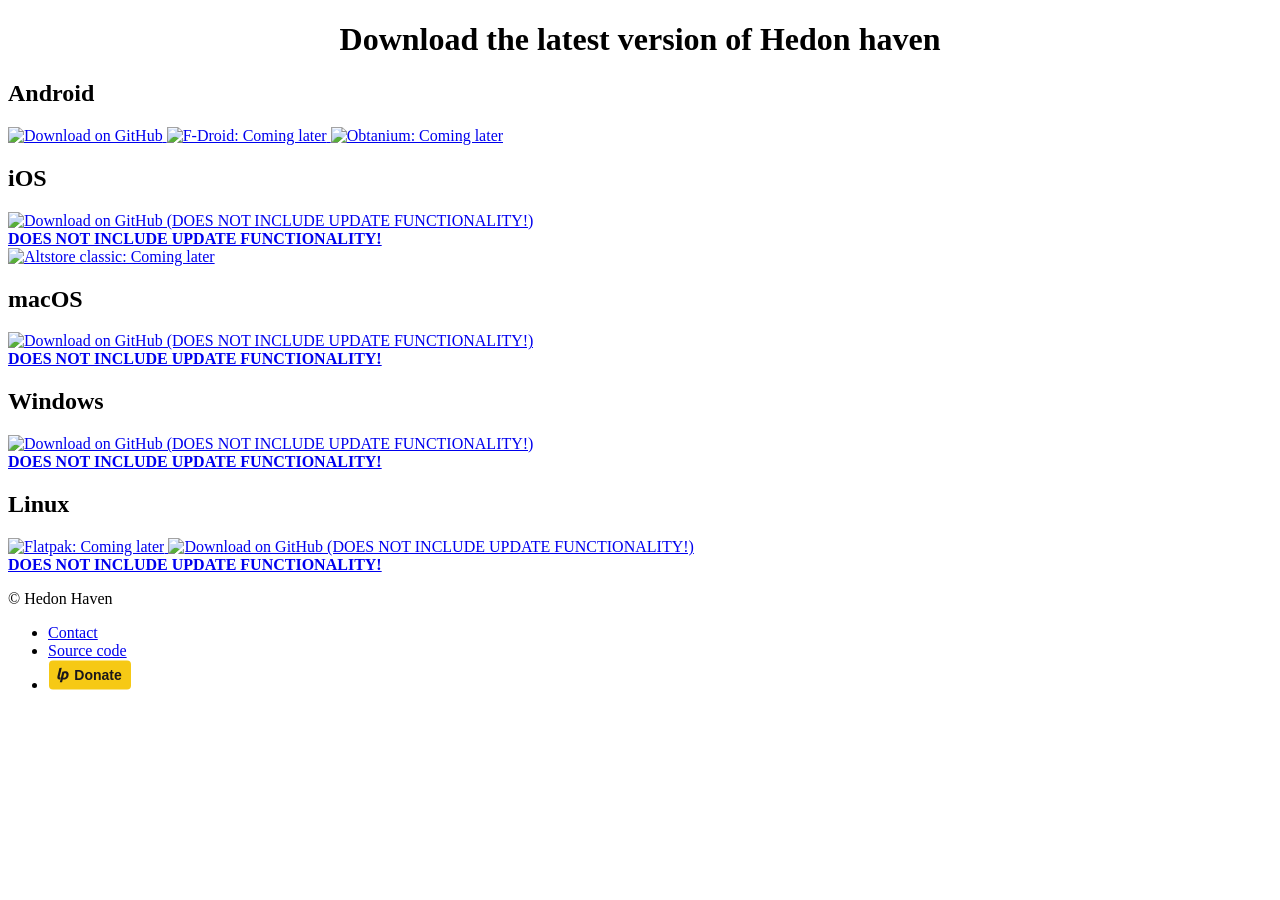
==== download.html @ f9ea0a58 "Use static donate svg" ====
<!DOCTYPE html>
<html dir="auto" lang="en">
<head>
    <meta charset="UTF-8"/>
    <title>Download - Hedon haven</title>

    <meta name="description" content="Download Hedon haven on various platforms"/>
    <meta name="viewport" content="width=device-width, initial-scale=1"/>
    <link rel="icon" href="assets/favicon.png"/>
    <meta property="og:title" content="Download Hedon haven"/>
    <meta property="og:description" content="Download Hedon haven on various platforms"/>
    <meta property="og:image" content="assets/og-image.png"/>
    <link rel="stylesheet" href="assets/tobi.css"/>
    <link rel="stylesheet" href="assets/style.css"/>
</head>
<body>
<main>
    <header class="app__header container">
        <div class="app__infos">
            <h1 style="text-align: center;" class="app__name">Download the latest version of Hedon
                haven</h1>
        </div>
    </header>

    <section class="app__section container">
        <h2 class="app__section-title">Android</h2>
        <div class="app__buttons">
            <!--
            <a href="#" class="button app__button-badge">
                <img src="assets/badges/f-droid-badge.png" alt="Get it on F-Droid"/>
            </a>
            <a href="#" class="button app__button-badge">
                <img src="assets/badges/obtainium-badge.png" alt="Get it on Obtanium"/>
            </a>
            -->
            <a href="https://latest-release.hedon-haven.top/" class="button app__button-badge">
                <img src="assets/badges/github-badge.png" alt="Download on GitHub"/>
            </a>
            <a href="#" class="button app__button-badge">
                <img src="" alt="F-Droid: Coming later"/>
            </a>
            <a href="#" class="button app__button-badge">
                <img src="" alt="Obtanium: Coming later"/>
            </a>
        </div>
    </section>

    <section class="app__section container">
        <h2 class="app__section-title">iOS</h2>
        <div class="app__buttons">
            <a href="https://latest-release.hedon-haven.top/"
               class="button app__button-badge linux-github-download-wrapper">
                <img src="assets/badges/github-badge.png"
                     alt="Download on GitHub (DOES NOT INCLUDE UPDATE FUNCTIONALITY!)"/>
                <div class="badge-label"><strong>DOES NOT INCLUDE UPDATE FUNCTIONALITY!</strong>
                </div>
            </a>
            <a href="#" class="button app__button-badge">
                <img src="" alt="Altstore classic: Coming later"/>
            </a>

            <!-- These are not functional buttons; only here to improve the grid-->
            <a class="button app__button-badge" disabled></a>
            <a class="button app__button-badge" disabled></a>
        </div>
    </section>

    <section class="app__section container">
        <h2 class="app__section-title">macOS</h2>
        <div class="app__buttons">
            <a href="https://latest-release.hedon-haven.top/"
               class="button app__button-badge linux-github-download-wrapper">
                <img src="assets/badges/github-badge.png"
                     alt="Download on GitHub (DOES NOT INCLUDE UPDATE FUNCTIONALITY!)"/>
                <div class="badge-label"><strong>DOES NOT INCLUDE UPDATE FUNCTIONALITY!</strong>
                </div>
            </a>

            <!-- These are not functional buttons; only here to improve the grid-->
            <a class="button app__button-badge" disabled></a>
            <a class="button app__button-badge" disabled></a>
        </div>
    </section>

    <section class="app__section container">
        <h2 class="app__section-title">Windows</h2>
        <div class="app__buttons">
            <a href="https://latest-release.hedon-haven.top/"
               class="button app__button-badge linux-github-download-wrapper">
                <img src="assets/badges/github-badge.png"
                     alt="Download on GitHub (DOES NOT INCLUDE UPDATE FUNCTIONALITY!)"/>
                <div class="badge-label"><strong>DOES NOT INCLUDE UPDATE FUNCTIONALITY!</strong>
                </div>
            </a>

            <!-- These are not functional buttons; only here to improve the grid-->
            <a class="button app__button-badge" disabled></a>
            <a class="button app__button-badge" disabled></a>
        </div>
    </section>

    <section class="app__section container">
        <h2 class="app__section-title">Linux</h2>
        <div class="app__buttons">
            <a href="#" class="button app__button-badge">
                <img src="" alt="Flatpak: Coming later"/>
            </a>
            <a href="https://latest-release.hedon-haven.top/"
               class="button app__button-badge linux-github-download-wrapper">
                <img src="assets/badges/github-badge.png"
                     alt="Download on GitHub (DOES NOT INCLUDE UPDATE FUNCTIONALITY!)"/>
                <div class="badge-label"><strong>DOES NOT INCLUDE UPDATE FUNCTIONALITY!</strong>
                </div>
            </a>

            <!-- These are not functional buttons; only here to improve the grid-->
            <a class="button app__button-badge" disabled></a>
            <a class="button app__button-badge" disabled></a>
            <a class="button app__button-badge" disabled></a>
        </div>
    </section>
</main>

<footer class="footer">
    <div class="container">
        <div class="footer__container">
            <p class="footer__love">&copy; Hedon Haven</p>
            <ul class="footer__links">
                <li class="footer__link">
                    <a href="mailto:contact@hedon-haven.top" target="_blank">Contact</a>
                </li>
                <li class="footer__link">
                    <a href="https://source.hedon-haven.top" target="_blank">Source code</a>
                </li>
                <li class="footer__link">
                    <a href="https://liberapay.com/Hedon-haven/donate" target="_blank">
                        <img alt="Donate using Liberapay" src="/assets/liberapay-donate.svg">
                    </a>
                </li>
            </ul>
        </div>
    </div>
</footer>

<script type="text/javascript" src="assets/tobi.min.js"></script>
<script>
    window.onload = function () {
        var tobi = new Tobi();
    };
</script>
</body>
</html>
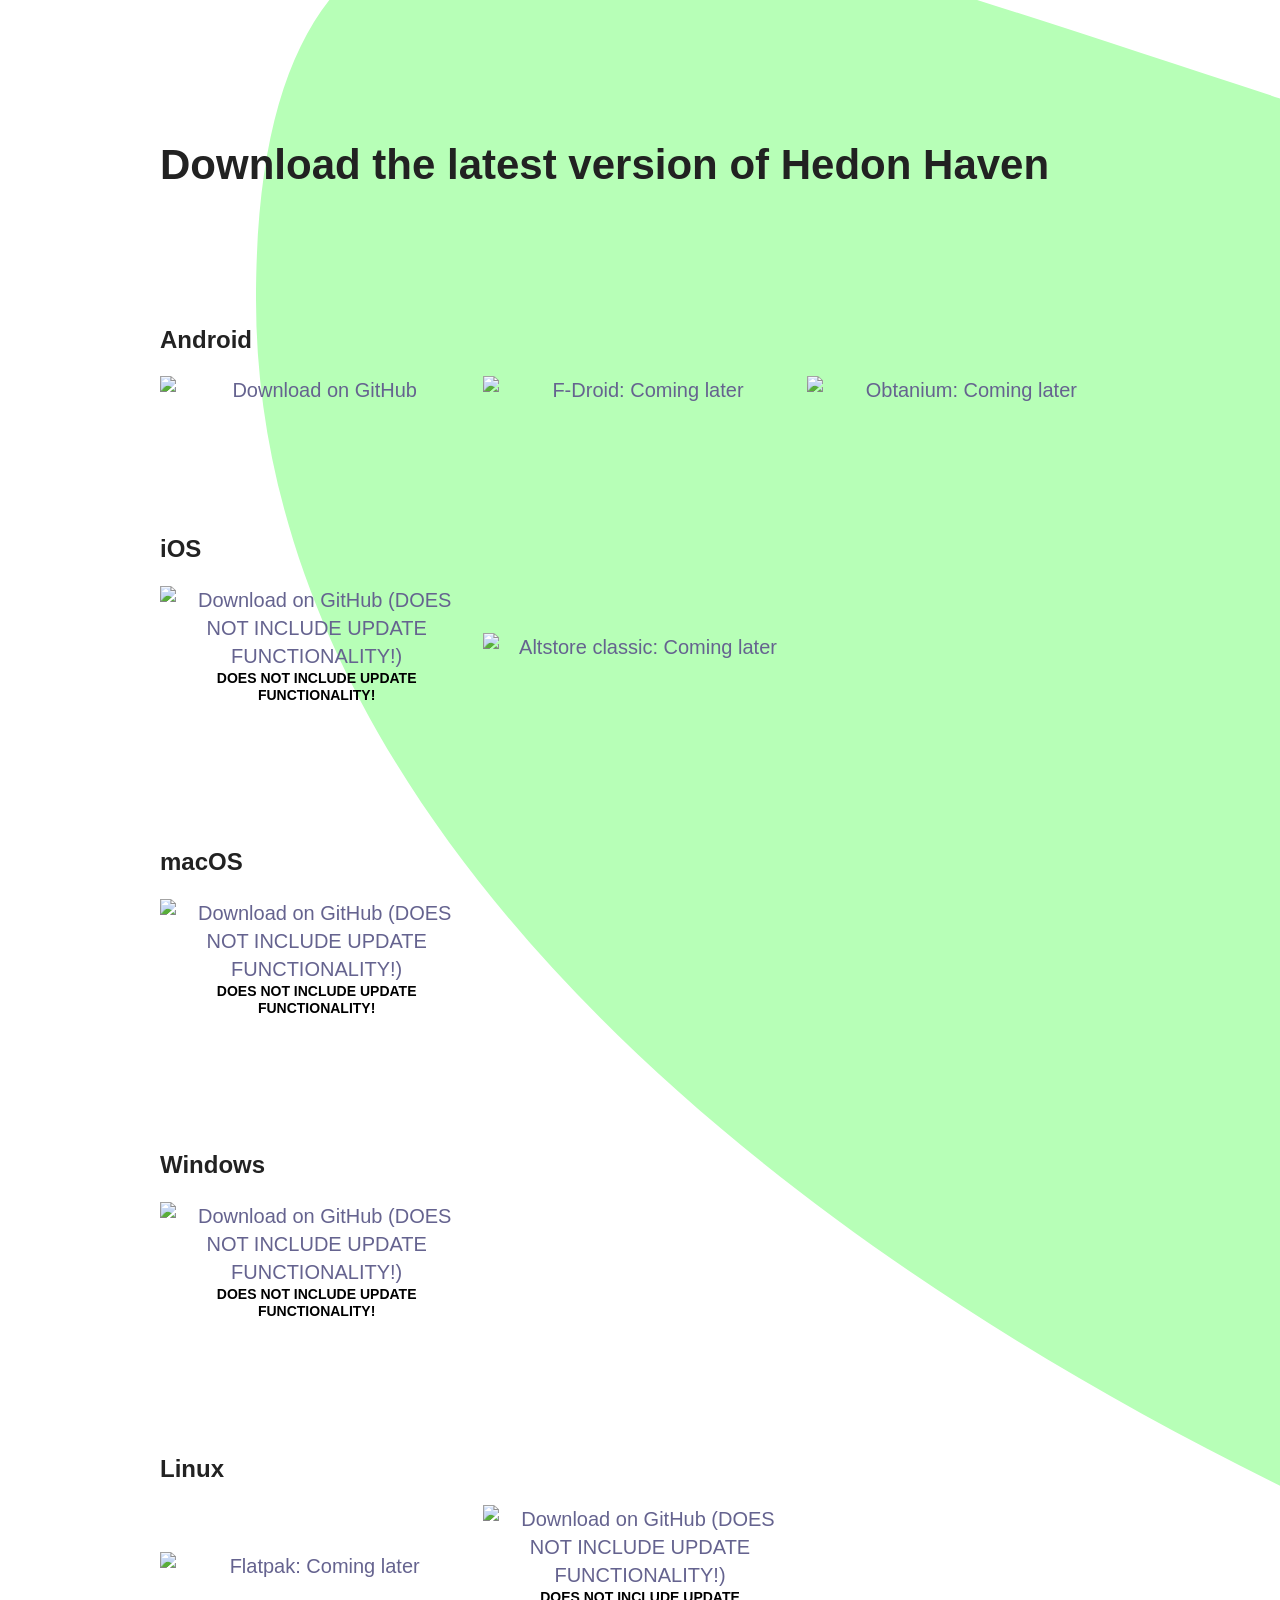
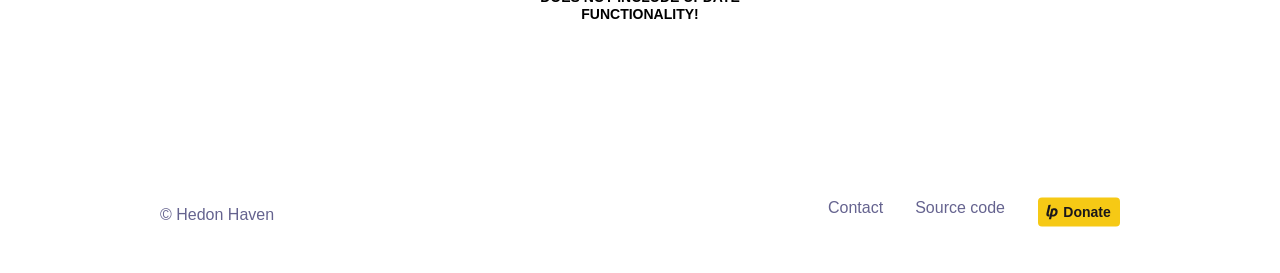
==== commit 62c29ef8: "Fix project naming" ====
--- a/download.html
+++ b/download.html
@@ -2,13 +2,13 @@
 <html dir="auto" lang="en">
 <head>
     <meta charset="UTF-8"/>
-    <title>Download - Hedon haven</title>
+    <title>Download - Hedon Haven</title>
 
-    <meta name="description" content="Download Hedon haven on various platforms"/>
+    <meta name="description" content="Download Hedon Haven on various platforms"/>
     <meta name="viewport" content="width=device-width, initial-scale=1"/>
     <link rel="icon" href="assets/favicon.png"/>
-    <meta property="og:title" content="Download Hedon haven"/>
-    <meta property="og:description" content="Download Hedon haven on various platforms"/>
+    <meta property="og:title" content="Download Hedon Haven"/>
+    <meta property="og:description" content="Download Hedon Haven on various platforms"/>
     <meta property="og:image" content="assets/og-image.png"/>
     <link rel="stylesheet" href="assets/tobi.css"/>
     <link rel="stylesheet" href="assets/style.css"/>
@@ -17,8 +17,7 @@
 <main>
     <header class="app__header container">
         <div class="app__infos">
-            <h1 style="text-align: center;" class="app__name">Download the latest version of Hedon
-                haven</h1>
+            <h1 class="app__name" style="text-align: center;">Download the latest version of Hedon Haven</h1>
         </div>
     </header>
 
--- a/assets/style.css
+++ b/assets/style.css
@@ -0,0 +1,373 @@
+:root {
+    --font-xl: 42px;
+    --font-lg: 24px;
+    --font-md: 20px;
+    --font-sm: 18px;
+    --font-xs: 16px;
+    --font-xxs: 14px;
+}
+
+@media (max-width: 768px) {
+    :root {
+        --font-xl: 18px;
+        --font-lg: 16px;
+        --font-md: 14px;
+        --font-sm: 12px;
+        --font-xs: 12px;
+        --font-xxs: 12px;
+    }
+}
+
+body {
+    font-family: -apple-system, BlinkMacSystemFont, "Segoe UI", Roboto, Oxygen-Sans, Ubuntu, Cantarell, "Helvetica Neue", sans-serif;
+    color: #222;
+    display: flex;
+    min-height: 100vh;
+    flex-direction: column;
+    font-size: var(--font-md);
+    background-color: #fff;
+    background-image: url([data-uri]);
+    background-size: cover;
+    background-position-x: 20vw;
+    background-position-y: -10vh;
+    background-repeat: no-repeat;
+    line-height: 1.4;
+}
+
+main {
+    flex: 1;
+    width: 100%;
+}
+
+a {
+    color: #65638f;
+    text-decoration: none;
+}
+
+a:hover {
+    color: #5A51FE;
+}
+
+/* Disable styles for certain links */
+a.no-style {
+}
+
+a.no-style:hover {
+}
+
+/* Disabled button styles */
+a[disabled] {
+    pointer-events: none;
+    opacity: 0.5;
+    cursor: not-allowed; /* Change the cursor to indicate it is not clickable */
+}
+
+.button--download {
+    background-color: #4CAF50; /* Material-like green */
+    border-radius: 20px; /* Rounded corners */
+    font-family: "Heebo", sans-serif;
+    font-size: var(--font-xl); /* Even bigger font size */
+    font-weight: bold;
+    padding: 24px 48px; /* Bigger padding for an even larger button */
+    text-transform: none;
+    color: white; /* Ensure text is white */
+    text-decoration: none; /* Remove underline from link-like behavior */
+    box-shadow: 0 6px 12px rgba(0, 0, 0, 0.1);
+    transition: all 0.3s ease;
+    display: inline-flex;
+    justify-content: center;
+    align-items: center;
+    text-align: center;
+}
+
+/* Hover state with a slightly darker green */
+.button--download:hover {
+    color: white; /* Ensure text is white */
+    text-decoration: none; /* Remove underline from link-like behavior */
+    background-color: #317334;
+    box-shadow: 0 8px 16px rgba(0, 0, 0, 0.2);
+}
+
+.linux-github-download-wrapper {
+    display: flex;
+    flex-direction: column;
+    align-items: center;
+    text-decoration: none; /* ensure no underline on label */
+}
+
+.linux-github-download-wrapper .badge-label {
+    margin-bottom: 4px;
+    font-size: 14px;
+    color: #000;
+    text-align: center;
+    line-height: 1.2;
+}
+
+
+
+.accent {
+    color: #5A51FE;
+}
+
+.container {
+    max-width: 960px;
+    padding: 0 30px;
+    margin: auto;
+}
+
+h1,
+h2 {
+    font-family: "Heebo", sans-serif;
+}
+
+.container-desktop {
+    max-width: 960px;
+    padding: 0 30px;
+    margin: auto;
+}
+
+@media (max-width: 768px) {
+    .container-desktop {
+        max-width: 100%;
+        padding: 0;
+    }
+}
+
+.tobi-zoom__icon {
+    display: none;
+}
+
+.app__header {
+    display: flex;
+    flex-direction: row;
+    margin-top: 128px;
+    margin-bottom: 128px;
+    align-items: center;
+}
+
+@media (max-width: 768px) {
+    .app__header {
+        align-items: flex-start;
+        margin-top: 32px;
+        margin-bottom: 16px;
+    }
+}
+
+.app__logo-wrapper {
+    display: inline-block;
+    max-width: 250px;
+    max-height: 250px;
+    padding: 1px;
+    margin-right: 64px;
+    width: 100%;
+    height: 100%;
+    background-repeat: no-repeat;
+}
+
+html[dir=rtl] .app__logo-wrapper {
+    margin-left: 64px;
+    margin-right: 0;
+}
+
+@media (max-width: 768px) {
+    .app__logo-wrapper {
+        max-width: 100px;
+        max-height: 100px;
+        margin-right: 16px;
+    }
+}
+
+.app__logo {
+    border-radius: 22.5%;
+    width: 100%;
+    height: auto;
+}
+
+.app__name {
+    font-size: var(--font-xl);
+    margin: 0;
+}
+
+.app__description {
+    font-size: var(--font-lg);
+}
+
+@media (max-width: 768px) {
+    .app__description {
+        margin-top: 8px;
+        margin-bottom: 0;
+    }
+}
+
+.app__screenshots-list {
+    display: grid;
+    grid-template-columns: 200px 200px 200px 200px 200px 200px;
+    grid-column-gap: 20px;
+    padding: 30px 0;
+}
+
+@media (max-width: 768px) {
+    .app__screenshots-list {
+        padding: 32px;
+        width: 800px;
+    }
+}
+
+.app__screenshot {
+    width: 100%;
+    border-radius: 16px;
+    box-shadow: 0 12px 48px rgba(17, 16, 62, 0.12);
+    transition: all 0.3s ease-in-out;
+    transform: scale(1);
+    cursor: pointer;
+}
+
+.app__screenshot:hover {
+    box-shadow: 0 24px 48px rgba(17, 16, 62, 0.12);
+    transform: scale(1.05);
+}
+
+.app__screenshots-wrapper {
+    overflow-y: auto;
+}
+
+.app__buttons {
+    display: flex;
+    flex-wrap: wrap; /* Allow wrapping when necessary */
+    justify-content: space-between; /* Evenly distribute space between buttons */
+    gap: 10px; /* Adds space between buttons */
+}
+
+.app__buttons--mobile {
+    display: none;
+}
+
+@media (max-width: 768px) {
+    .app__buttons {
+        margin-left: 0;
+        margin-bottom: 64px;
+    }
+
+    .app__buttons--mobile {
+        display: flex;
+        justify-content: center;
+    }
+
+    .app__buttons--desktop {
+        display: none;
+    }
+}
+
+.app__button-badge {
+    flex: 1 1 30%; /* Buttons will take 30% of the width but can shrink and grow */
+    min-width: 120px; /* Prevent buttons from becoming too small */
+    display: flex;
+    text-align: center;
+    justify-content: center; /* Center-align the content inside the button */
+    align-items: center; /* Align the content vertically */
+}
+
+.app__button-badge img {
+    width: 100%; /* Make the image fill the button container */
+    height: auto; /* Maintain aspect ratio */
+}
+
+.app__button-web {
+    margin-left: 12px;
+}
+
+.app__button-web img {
+    width: 157px;
+}
+
+.app__section-title {
+    font-size: var(--font-lg);
+}
+
+.app__section {
+    margin-bottom: 128px;
+}
+
+@media (max-width: 768px) {
+    .app__section {
+        margin-bottom: 64px;
+    }
+}
+
+.app__featured-content {
+    display: grid;
+    grid-template-columns: 1fr 1fr 1fr 1fr;
+    grid-column-gap: 32px;
+    align-items: center;
+}
+
+@media (max-width: 768px) {
+    .app__featured-content {
+        display: block;
+        padding: 32px;
+    }
+}
+
+.app__featured-image {
+    width: 100%;
+    margin: auto;
+}
+
+.footer {
+    padding: 16px 0;
+    font-size: var(--font-xs) !important;
+}
+
+.footer a {
+    font-size: var(--font-xs) !important;
+}
+
+.footer__container {
+    color: #65638f;
+    display: flex;
+    width: 100%;
+    justify-content: space-between;
+    align-items: center;
+}
+
+@media (max-width: 768px) {
+    .footer__container {
+        flex-direction: column-reverse;
+        align-items: flex-start;
+    }
+}
+
+.footer__links {
+    list-style: none;
+    display: flex;
+    padding-left: 0;
+}
+
+.footer__link {
+    margin-left: 32px;
+}
+
+@media (max-width: 768px) {
+    .footer__link {
+        margin-left: 0;
+        margin-right: 8px;
+    }
+}
+
+.page {
+    max-width: 960px;
+    padding: 0 30px;
+    margin: auto;
+}
+
+.darkmode-toggle {
+    z-index: 500;
+}
+
+.darkmode-background {
+    background-image: url([data-uri]) !important;
+    background-size: cover !important;
+    background-position-x: 20vw !important;
+    background-position-y: -10vh !important;
+    background-repeat: no-repeat !important;
+}
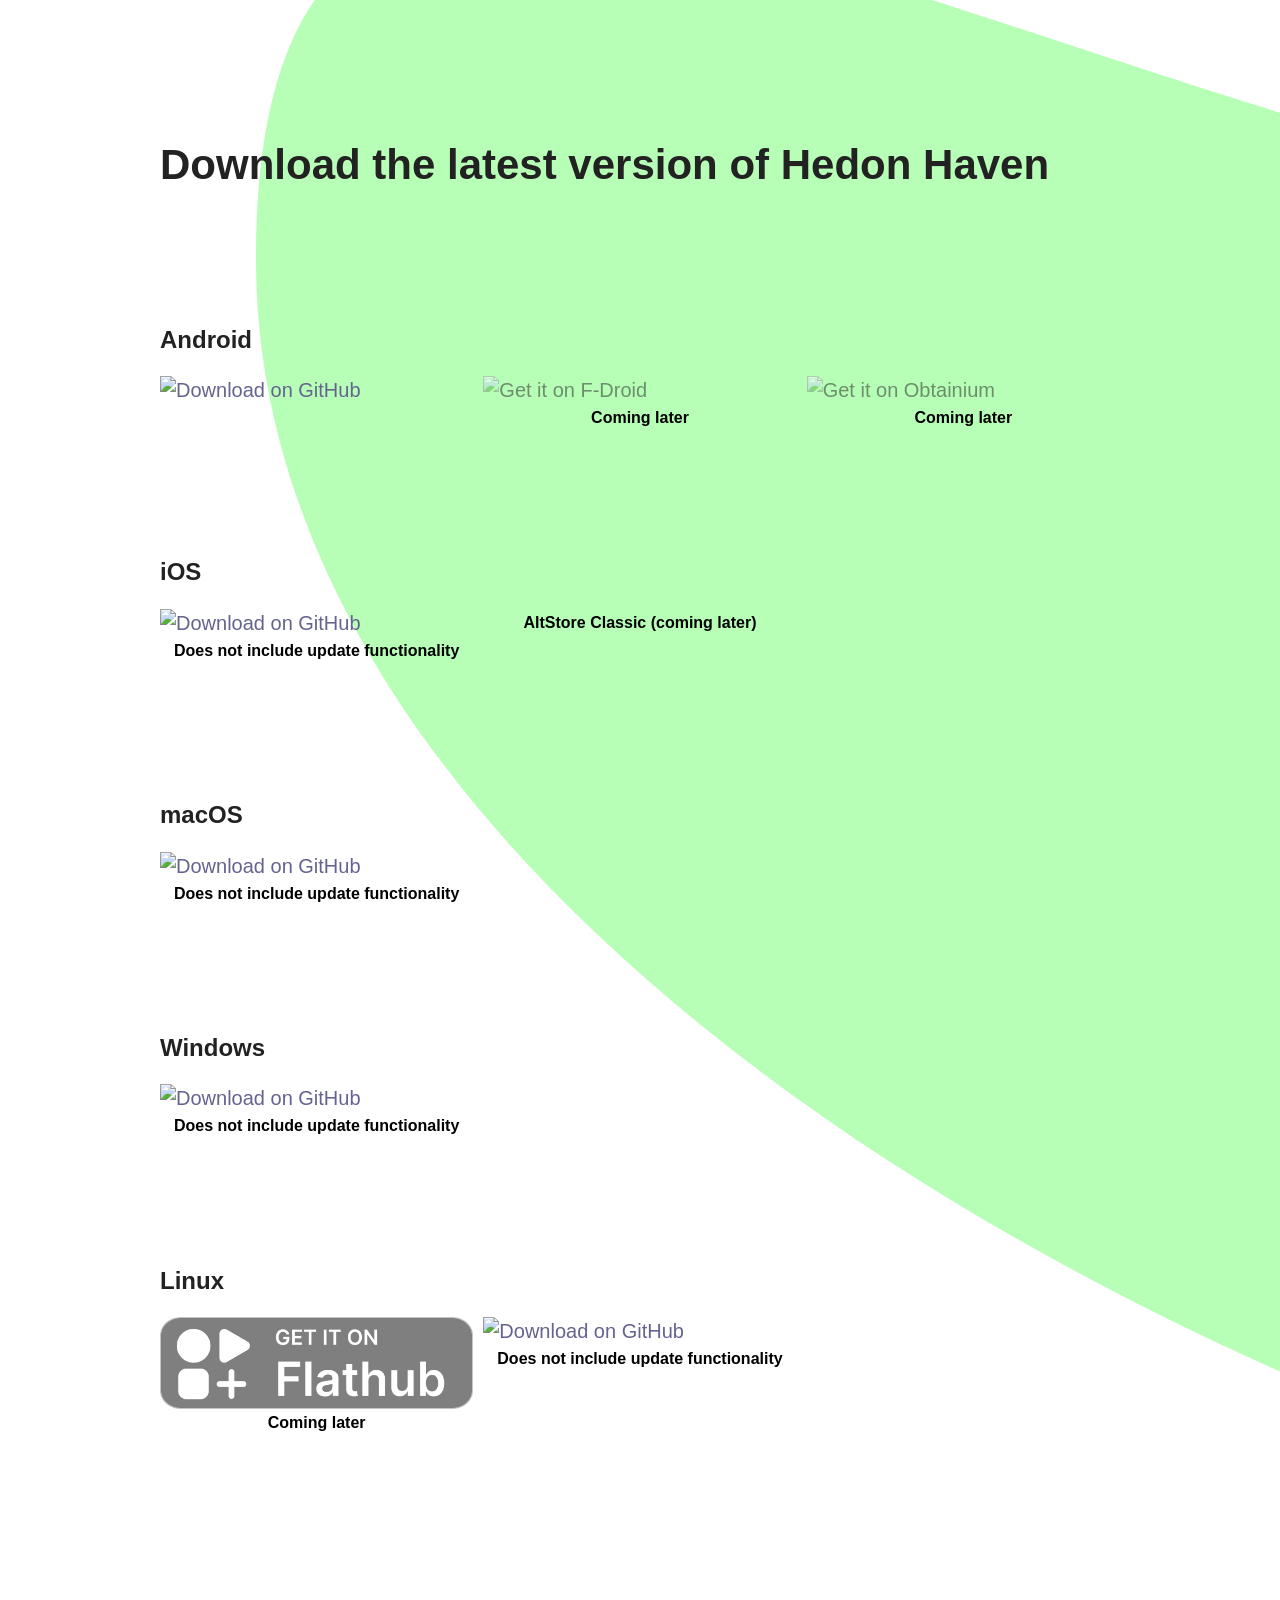
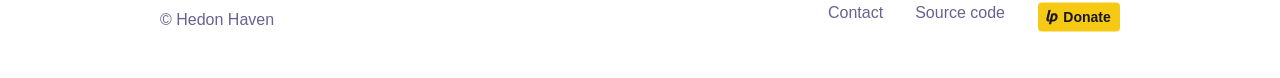
==== commit 2796bd8b: "Improve buttons appearance + add flathub badge" ====
--- a/download.html
+++ b/download.html
@@ -17,30 +17,29 @@
 <main>
     <header class="app__header container">
         <div class="app__infos">
-            <h1 class="app__name" style="text-align: center;">Download the latest version of Hedon Haven</h1>
+            <h1 class="app__name" style="text-align: center;">Download the latest version of Hedon
+                Haven</h1>
         </div>
     </header>
 
     <section class="app__section container">
         <h2 class="app__section-title">Android</h2>
         <div class="app__buttons">
-            <!--
-            <a href="#" class="button app__button-badge">
-                <img src="assets/badges/f-droid-badge.png" alt="Get it on F-Droid"/>
-            </a>
-            <a href="#" class="button app__button-badge">
-                <img src="assets/badges/obtainium-badge.png" alt="Get it on Obtanium"/>
-            </a>
-            -->
             <a href="https://latest-release.hedon-haven.top/" class="button app__button-badge">
                 <img src="assets/badges/github-badge.png" alt="Download on GitHub"/>
             </a>
-            <a href="#" class="button app__button-badge">
-                <img src="" alt="F-Droid: Coming later"/>
-            </a>
-            <a href="#" class="button app__button-badge">
-                <img src="" alt="Obtanium: Coming later"/>
-            </a>
+            <!-- F-Droid: coming later -->
+            <div class="button app__button-badge">
+                <img src="assets/badges/f-droid-badge.png" alt="Get it on F-Droid"
+                     class="badge-disabled"/>
+                <div class="badge-label"><strong>Coming later</strong></div>
+            </div>
+            <!-- Obtainium: coming later -->
+            <div class="button app__button-badge">
+                <img src="assets/badges/obtainium-badge.png" alt="Get it on Obtainium"
+                     class="badge-disabled"/>
+                <div class="badge-label"><strong>Coming later</strong></div>
+            </div>
         </div>
     </section>
 
@@ -48,17 +47,18 @@
         <h2 class="app__section-title">iOS</h2>
         <div class="app__buttons">
             <a href="https://latest-release.hedon-haven.top/"
-               class="button app__button-badge linux-github-download-wrapper">
-                <img src="assets/badges/github-badge.png"
-                     alt="Download on GitHub (DOES NOT INCLUDE UPDATE FUNCTIONALITY!)"/>
-                <div class="badge-label"><strong>DOES NOT INCLUDE UPDATE FUNCTIONALITY!</strong>
+               class="button app__button-badge">
+                <img src="assets/badges/github-badge.png" alt="Download on GitHub"/>
+                <div class="badge-label"><strong>Does not include update functionality</strong>
                 </div>
             </a>
-            <a href="#" class="button app__button-badge">
-                <img src="" alt="Altstore classic: Coming later"/>
-            </a>
-
-            <!-- These are not functional buttons; only here to improve the grid-->
+            <!-- AltStore: coming later -->
+            <div class="button app__button-badge">
+                <img src="" alt=""
+                     class="badge-disabled"/>
+                <div class="badge-label"><strong>AltStore Classic (coming later)</strong></div>
+            </div>
+            <!-- Grid spacers -->
             <a class="button app__button-badge" disabled></a>
             <a class="button app__button-badge" disabled></a>
         </div>
@@ -68,14 +68,12 @@
         <h2 class="app__section-title">macOS</h2>
         <div class="app__buttons">
             <a href="https://latest-release.hedon-haven.top/"
-               class="button app__button-badge linux-github-download-wrapper">
-                <img src="assets/badges/github-badge.png"
-                     alt="Download on GitHub (DOES NOT INCLUDE UPDATE FUNCTIONALITY!)"/>
-                <div class="badge-label"><strong>DOES NOT INCLUDE UPDATE FUNCTIONALITY!</strong>
+               class="button app__button-badge">
+                <img src="assets/badges/github-badge.png" alt="Download on GitHub"/>
+                <div class="badge-label"><strong>Does not include update functionality</strong>
                 </div>
             </a>
-
-            <!-- These are not functional buttons; only here to improve the grid-->
+            <!-- Grid spacers -->
             <a class="button app__button-badge" disabled></a>
             <a class="button app__button-badge" disabled></a>
         </div>
@@ -85,14 +83,12 @@
         <h2 class="app__section-title">Windows</h2>
         <div class="app__buttons">
             <a href="https://latest-release.hedon-haven.top/"
-               class="button app__button-badge linux-github-download-wrapper">
-                <img src="assets/badges/github-badge.png"
-                     alt="Download on GitHub (DOES NOT INCLUDE UPDATE FUNCTIONALITY!)"/>
-                <div class="badge-label"><strong>DOES NOT INCLUDE UPDATE FUNCTIONALITY!</strong>
+               class="button app__button-badge">
+                <img src="assets/badges/github-badge.png" alt="Download on GitHub"/>
+                <div class="badge-label"><strong>Does not include update functionality</strong>
                 </div>
             </a>
-
-            <!-- These are not functional buttons; only here to improve the grid-->
+            <!-- Grid spacers -->
             <a class="button app__button-badge" disabled></a>
             <a class="button app__button-badge" disabled></a>
         </div>
@@ -101,18 +97,19 @@
     <section class="app__section container">
         <h2 class="app__section-title">Linux</h2>
         <div class="app__buttons">
-            <a href="#" class="button app__button-badge">
-                <img src="" alt="Flatpak: Coming later"/>
-            </a>
+            <!-- Flathub: coming later -->
+            <div class="button app__button-badge">
+                <img src="assets/badges/flathub.png" alt="Get it on F-Droid"
+                     class="badge-disabled"/>
+                <div class="badge-label"><strong>Coming later</strong></div>
+            </div>
             <a href="https://latest-release.hedon-haven.top/"
-               class="button app__button-badge linux-github-download-wrapper">
-                <img src="assets/badges/github-badge.png"
-                     alt="Download on GitHub (DOES NOT INCLUDE UPDATE FUNCTIONALITY!)"/>
-                <div class="badge-label"><strong>DOES NOT INCLUDE UPDATE FUNCTIONALITY!</strong>
+               class="button app__button-badge">
+                <img src="assets/badges/github-badge.png" alt="Download on GitHub"/>
+                <div class="badge-label"><strong>Does not include update functionality</strong>
                 </div>
             </a>
-
-            <!-- These are not functional buttons; only here to improve the grid-->
+            <!-- Grid spacers -->
             <a class="button app__button-badge" disabled></a>
             <a class="button app__button-badge" disabled></a>
             <a class="button app__button-badge" disabled></a>
@@ -133,7 +130,7 @@
                 </li>
                 <li class="footer__link">
                     <a href="https://liberapay.com/Hedon-haven/donate" target="_blank">
-                        <img alt="Donate using Liberapay" src="/assets/liberapay-donate.svg">
+                        <img alt="Donate using Liberapay" src="assets/liberapay-donate.svg">
                     </a>
                 </li>
             </ul>
--- a/assets/style.css
+++ b/assets/style.css
@@ -48,18 +48,11 @@
     color: #5A51FE;
 }
 
-/* Disable styles for certain links */
-a.no-style {
-}
-
-a.no-style:hover {
-}
-
 /* Disabled button styles */
-a[disabled] {
+.badge-disabled {
+    opacity: 0.5;
     pointer-events: none;
-    opacity: 0.5;
-    cursor: not-allowed; /* Change the cursor to indicate it is not clickable */
+    cursor: not-allowed;
 }
 
 .button--download {
@@ -88,22 +81,12 @@
     box-shadow: 0 8px 16px rgba(0, 0, 0, 0.2);
 }
 
-.linux-github-download-wrapper {
-    display: flex;
-    flex-direction: column;
-    align-items: center;
-    text-decoration: none; /* ensure no underline on label */
-}
-
-.linux-github-download-wrapper .badge-label {
-    margin-bottom: 4px;
-    font-size: 14px;
+.badge-label {
+    font-size: var(--font-xs);
     color: #000;
     text-align: center;
     line-height: 1.2;
 }
-
-
 
 .accent {
     color: #5A51FE;
@@ -215,16 +198,16 @@
 
 .app__screenshot {
     width: 100%;
-    border-radius: 16px;
-    box-shadow: 0 12px 48px rgba(17, 16, 62, 0.12);
+    border-radius: 12px;
+    box-shadow: 0 0 10px 6px rgba(0, 0, 0, 0.6);
     transition: all 0.3s ease-in-out;
     transform: scale(1);
     cursor: pointer;
 }
 
 .app__screenshot:hover {
-    box-shadow: 0 24px 48px rgba(17, 16, 62, 0.12);
-    transform: scale(1.05);
+   box-shadow: 0 0 12px 8px rgba(0, 0, 0, 0.75);
+   transform: scale(1.05);
 }
 
 .app__screenshots-wrapper {
@@ -232,10 +215,10 @@
 }
 
 .app__buttons {
-    display: flex;
-    flex-wrap: wrap; /* Allow wrapping when necessary */
-    justify-content: space-between; /* Evenly distribute space between buttons */
-    gap: 10px; /* Adds space between buttons */
+    display: grid;
+    grid-template-columns: repeat(3, 1fr);
+    gap: 10px;
+    align-items: start;
 }
 
 .app__buttons--mobile {
@@ -259,25 +242,24 @@
 }
 
 .app__button-badge {
-    flex: 1 1 30%; /* Buttons will take 30% of the width but can shrink and grow */
-    min-width: 120px; /* Prevent buttons from becoming too small */
-    display: flex;
+    flex: 1 1 30%;
+    min-width: 120px;
+    display: flex;
+    flex-direction: column;
+    align-items: center;
+    gap: 4px;
+}
+
+.app__button-badge img {
+    width: 100%;
+    height: auto;
+}
+
+/* Placeholder text for upcoming download options */
+.badge-placeholder {
+    font-size: var(--font-xxs);
+    color: #999;
     text-align: center;
-    justify-content: center; /* Center-align the content inside the button */
-    align-items: center; /* Align the content vertically */
-}
-
-.app__button-badge img {
-    width: 100%; /* Make the image fill the button container */
-    height: auto; /* Maintain aspect ratio */
-}
-
-.app__button-web {
-    margin-left: 12px;
-}
-
-.app__button-web img {
-    width: 157px;
 }
 
 .app__section-title {
@@ -292,6 +274,12 @@
     .app__section {
         margin-bottom: 64px;
     }
+}
+
+/* Feature list on index page */
+.app__features {
+    padding-left: 20px;
+    line-height: 2;
 }
 
 .app__featured-content {
@@ -370,4 +358,4 @@
     background-position-x: 20vw !important;
     background-position-y: -10vh !important;
     background-repeat: no-repeat !important;
-}+}
